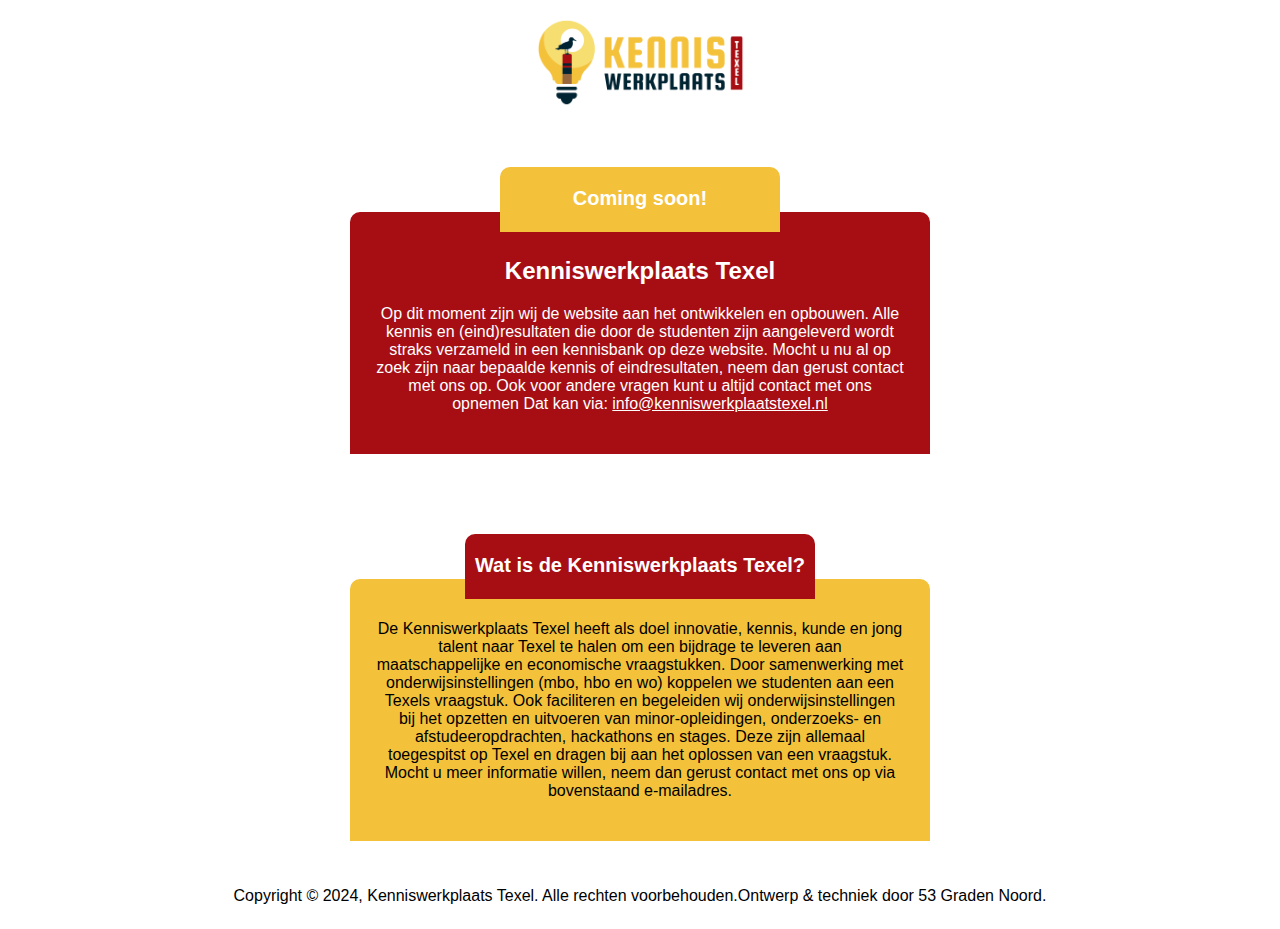
==== index.html @ 5d2fc16b "namechange" ====
<!DOCTYPE html>
<html lang="en">
    <head>
        <meta charset="UTF-8" />
        <meta name="viewport" content="width=device-width, initial-scale=1.0" />
        <title>Kenniswerkplaats-Texel.nl</title>
        <link rel="stylesheet" href="style.css" />
        <link rel="preconnect" href="https://fonts.googleapis.com" />
        <link rel="preconnect" href="https://fonts.gstatic.com" crossorigin />
        <link
            href="https://fonts.googleapis.com/css2?family=Open+Sans:ital,wght@0,300..800;1,300..800&display=swap"
            rel="stylesheet"
        />
    </head>
    <body>
        <header>
            <img class="logo" src="assets/kenniswerkplaats-texel_logo.png" alt="logo" loading="lazy" />
        </header>

        <main>
            <section>
                <div class="Intro">
                    <div class="Intro-title">
                        <p class="title">Coming soon!</p>
                    </div>

                    <div class="Intro-text">
                        <h2>Kenniswerkplaats Texel</h2>
                        <p>
                            Op dit moment zijn wij de website aan het ontwikkelen en opbouwen. Alle kennis en
                            (eind)resultaten die door de studenten zijn aangeleverd wordt straks verzameld in een
                            kennisbank op deze website. Mocht u nu al op zoek zijn naar bepaalde kennis of
                            eindresultaten, neem dan gerust contact met ons op. Ook voor andere vragen kunt u altijd
                            contact met ons opnemen Dat kan via:
                            <a href="mailto:info@kenniswerkplaatstexel.nl">info@kenniswerkplaatstexel.nl</a>
                        </p>
                    </div>
                </div>
            </section>

            <section>
                <div class="info">
                    <div class="info-title">
                        <p class="title">Wat is de Kenniswerkplaats Texel?</p>
                    </div>

                    <div class="info-text">
                        <p>
                            De Kenniswerkplaats Texel heeft als doel innovatie, kennis, kunde en jong talent naar Texel
                            te halen om een bijdrage te leveren aan maatschappelijke en economische vraagstukken. Door
                            samenwerking met onderwijsinstellingen (mbo, hbo en wo) koppelen we studenten aan een Texels
                            vraagstuk. Ook faciliteren en begeleiden wij onderwijsinstellingen bij het opzetten en
                            uitvoeren van minor-opleidingen, onderzoeks- en afstudeeropdrachten, hackathons en stages.
                            Deze zijn allemaal toegespitst op Texel en dragen bij aan het oplossen van een vraagstuk.
                            Mocht u meer informatie willen, neem dan gerust contact met ons op via bovenstaand
                            e-mailadres.
                        </p>
                    </div>
                </div>
            </section>
        </main>

        <footer>
            <p>
                Copyright © 2024, Kenniswerkplaats Texel. Alle rechten voorbehouden.Ontwerp & techniek door 53 Graden
                Noord.
            </p>
        </footer>
    </body>
</html>
---- style.css ----
/* :root  */

/* -- red #A60E14
-- yellow dark #F3C23A
-- yellow light #F6DE72
-- black #012638
-- brown #97663D */

body {
    font-family: sans-serif;
}

header {
    display: flex;
    justify-content: center;
}

section {
    padding: 20px;
}

a {
    color: white;
}

p {
    letter-spacing: 2;
}

.logo {
    width: 231px;
    height: auto;
}

.Intro {
    display: grid;
    flex-wrap: wrap;
    justify-content: center;
    justify-items: center;
    padding: 10px;
}

.Intro-title {
    background-color: #f3c23a;
    border-radius: 10px 10px 0 0;
    width: 280px;
    height: 65px;
    display: flex;
    justify-content: center;
    position: relative;
    top: 20px;
    bottom: 0;
    color: white;
    z-index: 10;
}

.title {
    font-size: 20px;
    font-weight: bolder;
    text-align: center;
}

h3 {
    font-size: 20px;
}

.Intro-text {
    padding: 25px;
    background-color: #a60e14;
    border-radius: 10px 10px 0 0;
    max-width: 530px;
    width: 100%;
    color: white;
    text-align: center;
    z-index: 5;
}

/* 
INFO  */

.info {
    display: grid;
    flex-wrap: wrap;
    justify-content: center;
    justify-items: center;
    padding: 10px;
}

.info-title {
    background-color: #a60e14;
    border-radius: 10px 10px 0 0;
    max-width: 350px;
    width: 100%;
    height: 65px;
    display: flex;
    justify-content: center;
    position: relative;
    top: 20px;
    bottom: 0;
    color: white;
    z-index: 10;
}

.info-text {
    padding: 25px;
    background-color: #f3c23a;
    border-radius: 10px 10px 0 0;
    max-width: 530px;
    width: 100%;
    height: auto;
    color: black;
    text-align: center;
    z-index: 5;
}
footer {
    display: flex;
    justify-content: center;
    text-align: center;
}
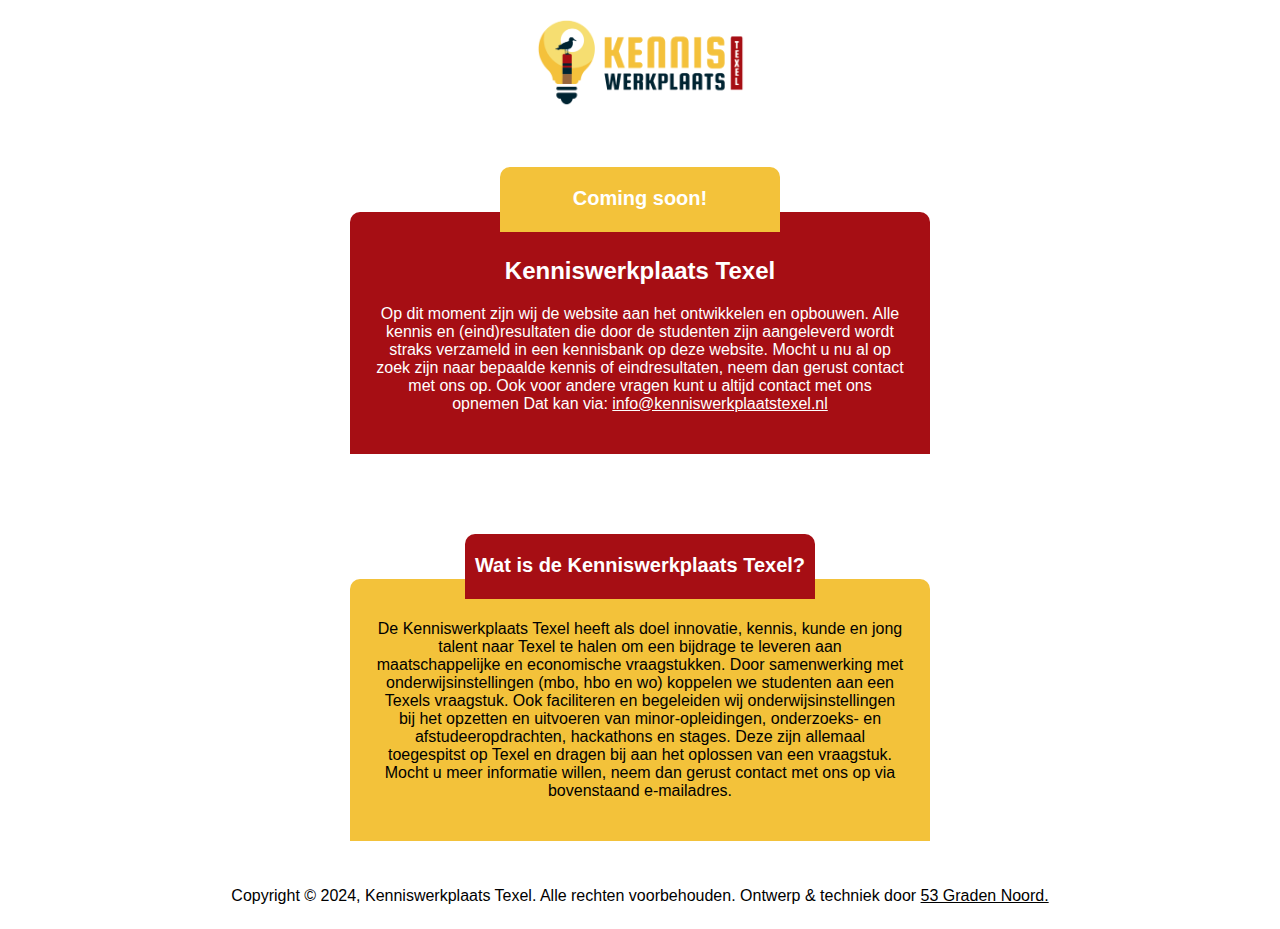
==== commit f3572cd4: "opmerkingen verwerkt" ====
--- a/index.html
+++ b/index.html
@@ -3,7 +3,8 @@
     <head>
         <meta charset="UTF-8" />
         <meta name="viewport" content="width=device-width, initial-scale=1.0" />
-        <title>Kenniswerkplaats-Texel.nl</title>
+        <title>Kenniswerkplaats Texel</title>
+        <link rel="icon" type="image/x-icon" href="assets/kenniswerkplaats-texel_profielfoto-2.jpg" />
         <link rel="stylesheet" href="style.css" />
         <link rel="preconnect" href="https://fonts.googleapis.com" />
         <link rel="preconnect" href="https://fonts.gstatic.com" crossorigin />
@@ -62,8 +63,8 @@
 
         <footer>
             <p>
-                Copyright © 2024, Kenniswerkplaats Texel. Alle rechten voorbehouden.Ontwerp & techniek door 53 Graden
-                Noord.
+                Copyright © 2024, Kenniswerkplaats Texel. Alle rechten voorbehouden. Ontwerp & techniek door
+                <a href="https://www.53gradennoord.nl"> 53 Graden Noord. </a>
             </p>
         </footer>
     </body>
--- a/style.css
+++ b/style.css
@@ -25,6 +25,10 @@
 
 p {
     letter-spacing: 2;
+}
+
+footer a {
+    color: black;
 }
 
 .logo {
